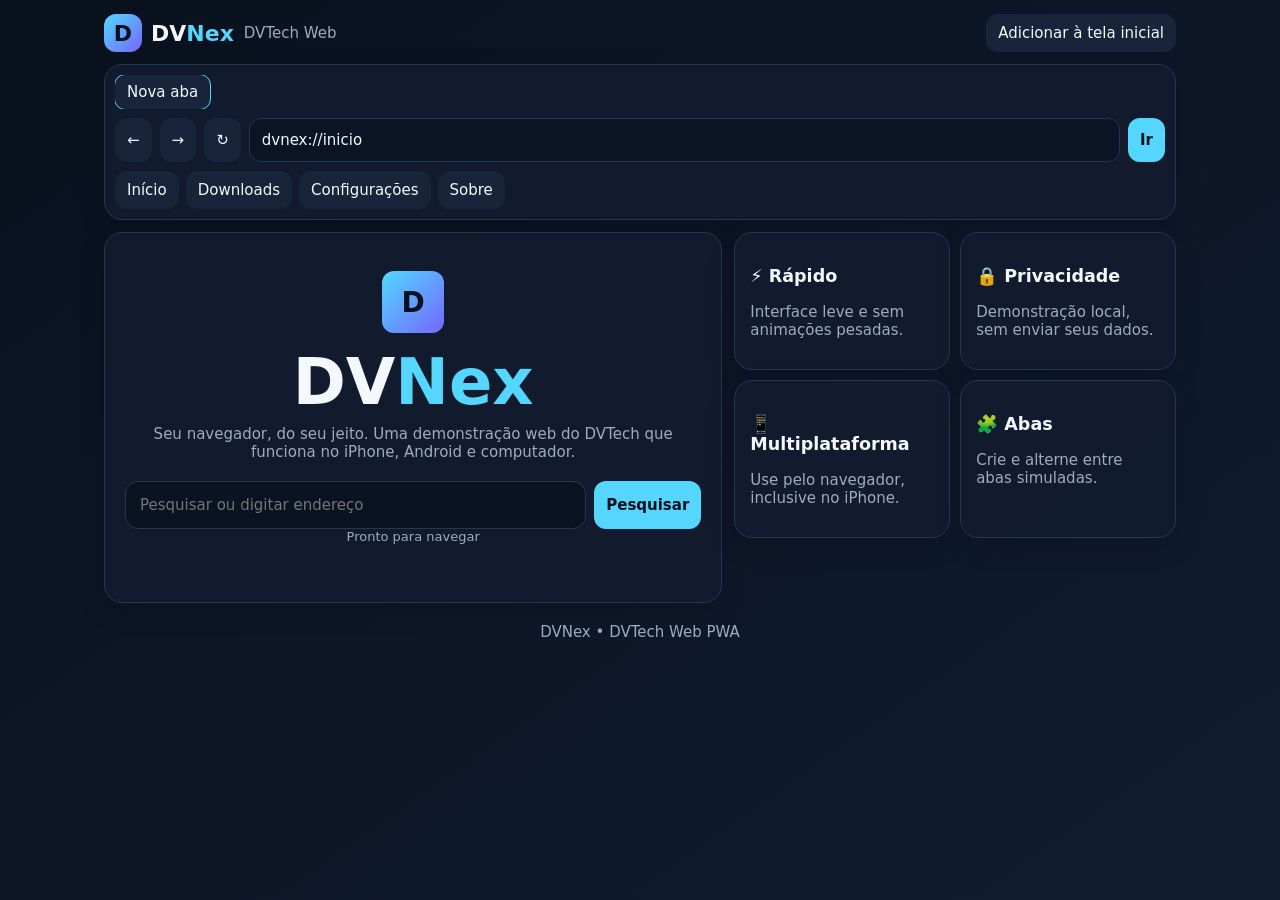
==== dvtech_demo.html @ a071e6f7 "Add files via upload" ====
<!doctype html><html lang="pt-BR"><head><meta charset="utf-8"><meta name="viewport" content="width=device-width,initial-scale=1,viewport-fit=cover"><meta name="theme-color" content="#101827"><meta name="apple-mobile-web-app-capable" content="yes"><meta name="apple-mobile-web-app-status-bar-style" content="black-translucent"><title>DVNex — DVTech Web</title><style>
:root{--bg:#0b1220;--panel:#111c2e;--panel2:#17243a;--text:#f4f7fb;--muted:#9eabc0;--accent:#54d6ff;--line:#263650}*{box-sizing:border-box}body{margin:0;background:linear-gradient(145deg,#09111e,#101c30);color:var(--text);font:15px system-ui,-apple-system,Segoe UI,sans-serif;min-height:100vh}button,input{font:inherit}button{cursor:pointer;border:0}.app{max-width:1100px;margin:auto;min-height:100vh;padding:14px}.top{display:flex;align-items:center;gap:10px;flex-wrap:wrap;margin-bottom:12px}.brand{display:flex;align-items:center;gap:9px;font-weight:800;font-size:22px}.brand span{color:var(--accent)}.logo{width:38px;height:38px;border-radius:12px;background:linear-gradient(135deg,#51d8ff,#7567ff);display:grid;place-items:center;color:#07111e;font-weight:900}.toolbar,.card{background:rgba(17,28,46,.94);border:1px solid var(--line);border-radius:18px;box-shadow:0 8px 28px #0002}.toolbar{padding:10px;display:grid;gap:9px}.tabs{display:flex;gap:7px;overflow:auto}.tab{background:var(--panel2);color:var(--muted);padding:8px 12px;border-radius:10px;white-space:nowrap}.tab.active{color:var(--text);outline:1px solid var(--accent)}.address{display:flex;gap:8px}.address input{min-width:0;flex:1;background:#0a1424;border:1px solid var(--line);color:var(--text);border-radius:12px;padding:12px}.btn{background:var(--panel2);color:var(--text);padding:10px 12px;border-radius:12px}.btn.primary{background:var(--accent);color:#06111d;font-weight:800}.nav{display:flex;gap:7px;flex-wrap:wrap}.content{display:grid;grid-template-columns:1.4fr 1fr;gap:12px;margin-top:12px}.card{padding:20px}.hero{text-align:center;padding:38px 20px}.hero h1{font-size:clamp(34px,6vw,64px);margin:12px 0 6px}.hero p{color:var(--muted);margin:0 auto 20px;max-width:560px}.search{display:flex;gap:8px;max-width:650px;margin:20px auto 0}.search input{flex:1;min-width:0;padding:14px;border-radius:13px;border:1px solid var(--line);background:#091321;color:var(--text)}h2{margin-top:0}.muted{color:var(--muted)}.feature{display:grid;grid-template-columns:repeat(2,1fr);gap:10px}.feature .card{padding:15px}.hidden{display:none!important}.status{color:#7df3b1;font-size:13px}.footer{text-align:center;color:var(--muted);padding:20px}.toast{position:fixed;bottom:20px;left:50%;transform:translateX(-50%);background:#e9f7ff;color:#07111e;padding:12px 16px;border-radius:12px;display:none;z-index:5}@media(max-width:720px){.content{grid-template-columns:1fr}.app{padding:9px}.hero{padding:28px 12px}.search{flex-direction:column}.address{flex-wrap:wrap}.address input{flex-basis:100%}}
</style></head><body><main class="app"><header class="top"><div class="brand"><div class="logo">D</div><div>DV<span>Nex</span></div></div><div class="muted">DVTech Web</div><div style="margin-left:auto"><button class="btn" id="install">Adicionar à tela inicial</button></div></header><section class="toolbar"><div class="tabs" id="tabs"><button class="tab active">Nova aba</button></div><div class="address"><button class="btn" id="back">←</button><button class="btn" id="forward">→</button><button class="btn" id="reload">↻</button><input id="url" value="dvnex://inicio" aria-label="Endereço ou pesquisa"><button class="btn primary" id="go">Ir</button></div><nav class="nav"><button class="btn" data-page="home">Início</button><button class="btn" data-page="downloads">Downloads</button><button class="btn" data-page="settings">Configurações</button><button class="btn" data-page="about">Sobre</button></nav></section><section id="home" class="content"><div class="card hero"><div class="logo" style="margin:auto;width:62px;height:62px;font-size:28px">D</div><h1>DV<span style="color:var(--accent)">Nex</span></h1><p>Seu navegador, do seu jeito. Uma demonstração web do DVTech que funciona no iPhone, Android e computador.</p><div class="search"><input id="search" placeholder="Pesquisar ou digitar endereço"><button class="btn primary" id="searchBtn">Pesquisar</button></div><p class="status" id="status">Pronto para navegar</p></div><div><div class="feature"><div class="card"><h3>⚡ Rápido</h3><p class="muted">Interface leve e sem animações pesadas.</p></div><div class="card"><h3>🔒 Privacidade</h3><p class="muted">Demonstração local, sem enviar seus dados.</p></div><div class="card"><h3>📱 Multiplataforma</h3><p class="muted">Use pelo navegador, inclusive no iPhone.</p></div><div class="card"><h3>🧩 Abas</h3><p class="muted">Crie e alterne entre abas simuladas.</p></div></div></div></section><section id="downloads" class="card hidden"><h2>Downloads</h2><p class="muted">Os downloads iniciados pela demonstração aparecerão aqui.</p><div id="downloadList">Nenhum download registrado.</div></section><section id="settings" class="card hidden"><h2>Configurações</h2><label><input type="checkbox" id="dark" checked> Tema escuro</label><br><br><label><input type="checkbox" id="animations"> Ativar animações leves</label><p class="muted">As preferências ficam salvas neste dispositivo.</p></section><section id="about" class="card hidden"><h2>Sobre o DVTech</h2><p class="muted">Versão web demonstrativa baseada na estrutura do projeto Android DVNex enviado: tela inicial, barra de endereço, abas, navegação, downloads e configurações.</p></section><footer class="footer">DVNex • DVTech Web PWA</footer></main><div class="toast" id="toast"></div><script>
const $=s=>document.querySelector(s), pages=['home','downloads','settings','about'];let history=[],pos=-1,tabs=1;function toast(t){const e=$('#toast');e.textContent=t;e.style.display='block';setTimeout(()=>e.style.display='none',1800)}function show(p){pages.forEach(x=>$('#'+x).classList.toggle('hidden',x!==p));document.querySelectorAll('[data-page]').forEach(b=>b.classList.toggle('primary',b.dataset.page===p))}function navigate(v){v=v.trim();if(!v)return;const target=/^https?:\/\//i.test(v)?v:'https://www.google.com/search?q='+encodeURIComponent(v);history=history.slice(0,pos+1);history.push(target);pos++;$('#url').value=target;$('#status').textContent='Destino preparado: '+target;toast('Navegação simulada');show('home')}$('#go').onclick=()=>navigate($('#url').value);$('#searchBtn').onclick=()=>navigate($('#search').value);$('#url').addEventListener('keydown',e=>{if(e.key==='Enter')navigate($('#url').value)});$('#back').onclick=()=>{if(pos>0){pos--;$('#url').value=history[pos]}else toast('Sem histórico anterior')};$('#forward').onclick=()=>{if(pos<history.length-1){pos++;$('#url').value=history[pos]}else toast('Sem próxima página')};$('#reload').onclick=()=>toast('Página atualizada sem recarregar a interface');document.querySelectorAll('[data-page]').forEach(b=>b.onclick=()=>show(b.dataset.page));$('#install').onclick=()=>toast('No iPhone: Compartilhar → Adicionar à Tela de Início');$('#dark').onchange=e=>{document.documentElement.style.setProperty('--bg',e.target.checked?'#0b1220':'#f4f7fb');document.documentElement.style.setProperty('--text',e.target.checked?'#f4f7fb':'#101827');document.documentElement.style.setProperty('--panel',e.target.checked?'#111c2e':'#fff');toast('Tema alterado')};$('#animations').onchange=e=>document.body.style.transition=e.target.checked?'background .2s':'none';
</script></body></html>
<style id="dvnex-adaptacao-final">
:root{color-scheme:dark}
*{box-sizing:border-box}
html{scroll-behavior:auto;-webkit-text-size-adjust:100%}
body{margin:0;min-width:0;overflow-x:hidden}
button,input,a,select,textarea{font:inherit}
button,a{touch-action:manipulation}
img,svg,video{max-width:100%;height:auto}
@media(prefers-reduced-motion:reduce){*,*::before,*::after{animation:none!important;transition:none!important;scroll-behavior:auto!important}}
</style>
<script>
(()=>{
 if(window.__DVNEX_ADAPTADO__)return;window.__DVNEX_ADAPTADO__=true;
 const $=(s,r=document)=>r.querySelector(s),$$=(s,r=document)=>[...r.querySelectorAll(s)];
 document.addEventListener('click',e=>{const a=e.target.closest('a[href]');if(!a)return;const h=a.getAttribute('href');if(!h||h.startsWith('#')||h.startsWith('mailto:')||h.startsWith('tel:'))return;try{new URL(h,location.href)}catch{e.preventDefault();}});
 $$('img').forEach(img=>{img.loading='eager';img.decoding='async';img.setAttribute('fetchpriority','low');});
 const address=$('input[type="url"],input[placeholder*="endereço" i],input[placeholder*="URL" i]');
 if(address){address.addEventListener('keydown',e=>{if(e.key==='Enter'){e.preventDefault();let v=address.value.trim();if(!v)return;if(!/^https?:\\/\\//i.test(v))v='https://www.google.com/search?q='+encodeURIComponent(v);location.href=v;}})}
})();
</script>
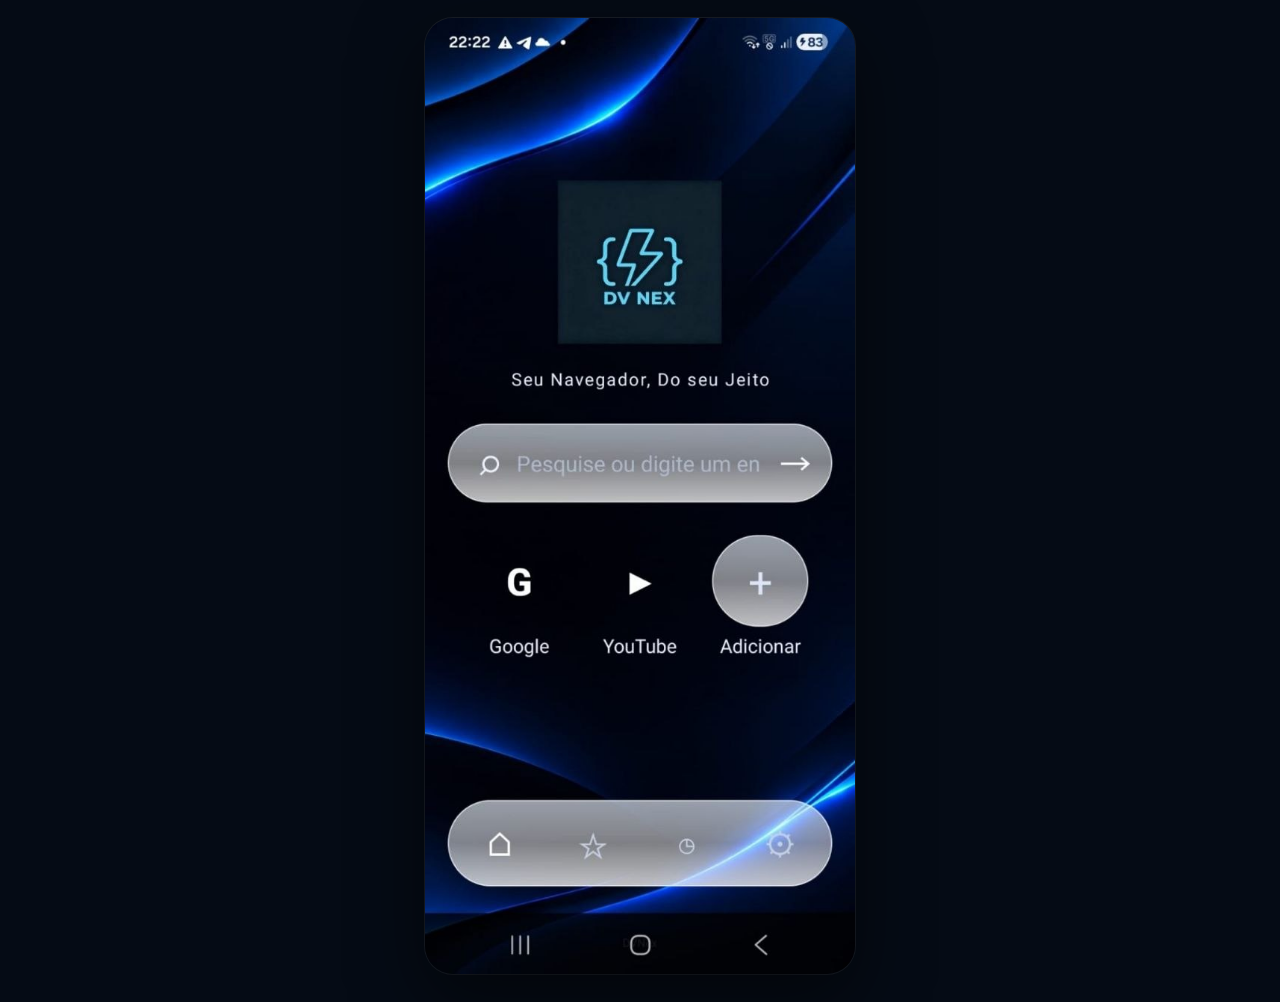
==== commit 22397544: "Add files via upload" ====
--- a/dvtech_demo.html
+++ b/dvtech_demo.html
@@ -1,25 +1,158 @@
-<!doctype html><html lang="pt-BR"><head><meta charset="utf-8"><meta name="viewport" content="width=device-width,initial-scale=1,viewport-fit=cover"><meta name="theme-color" content="#101827"><meta name="apple-mobile-web-app-capable" content="yes"><meta name="apple-mobile-web-app-status-bar-style" content="black-translucent"><title>DVNex — DVTech Web</title><style>
-:root{--bg:#0b1220;--panel:#111c2e;--panel2:#17243a;--text:#f4f7fb;--muted:#9eabc0;--accent:#54d6ff;--line:#263650}*{box-sizing:border-box}body{margin:0;background:linear-gradient(145deg,#09111e,#101c30);color:var(--text);font:15px system-ui,-apple-system,Segoe UI,sans-serif;min-height:100vh}button,input{font:inherit}button{cursor:pointer;border:0}.app{max-width:1100px;margin:auto;min-height:100vh;padding:14px}.top{display:flex;align-items:center;gap:10px;flex-wrap:wrap;margin-bottom:12px}.brand{display:flex;align-items:center;gap:9px;font-weight:800;font-size:22px}.brand span{color:var(--accent)}.logo{width:38px;height:38px;border-radius:12px;background:linear-gradient(135deg,#51d8ff,#7567ff);display:grid;place-items:center;color:#07111e;font-weight:900}.toolbar,.card{background:rgba(17,28,46,.94);border:1px solid var(--line);border-radius:18px;box-shadow:0 8px 28px #0002}.toolbar{padding:10px;display:grid;gap:9px}.tabs{display:flex;gap:7px;overflow:auto}.tab{background:var(--panel2);color:var(--muted);padding:8px 12px;border-radius:10px;white-space:nowrap}.tab.active{color:var(--text);outline:1px solid var(--accent)}.address{display:flex;gap:8px}.address input{min-width:0;flex:1;background:#0a1424;border:1px solid var(--line);color:var(--text);border-radius:12px;padding:12px}.btn{background:var(--panel2);color:var(--text);padding:10px 12px;border-radius:12px}.btn.primary{background:var(--accent);color:#06111d;font-weight:800}.nav{display:flex;gap:7px;flex-wrap:wrap}.content{display:grid;grid-template-columns:1.4fr 1fr;gap:12px;margin-top:12px}.card{padding:20px}.hero{text-align:center;padding:38px 20px}.hero h1{font-size:clamp(34px,6vw,64px);margin:12px 0 6px}.hero p{color:var(--muted);margin:0 auto 20px;max-width:560px}.search{display:flex;gap:8px;max-width:650px;margin:20px auto 0}.search input{flex:1;min-width:0;padding:14px;border-radius:13px;border:1px solid var(--line);background:#091321;color:var(--text)}h2{margin-top:0}.muted{color:var(--muted)}.feature{display:grid;grid-template-columns:repeat(2,1fr);gap:10px}.feature .card{padding:15px}.hidden{display:none!important}.status{color:#7df3b1;font-size:13px}.footer{text-align:center;color:var(--muted);padding:20px}.toast{position:fixed;bottom:20px;left:50%;transform:translateX(-50%);background:#e9f7ff;color:#07111e;padding:12px 16px;border-radius:12px;display:none;z-index:5}@media(max-width:720px){.content{grid-template-columns:1fr}.app{padding:9px}.hero{padding:28px 12px}.search{flex-direction:column}.address{flex-wrap:wrap}.address input{flex-basis:100%}}
-</style></head><body><main class="app"><header class="top"><div class="brand"><div class="logo">D</div><div>DV<span>Nex</span></div></div><div class="muted">DVTech Web</div><div style="margin-left:auto"><button class="btn" id="install">Adicionar à tela inicial</button></div></header><section class="toolbar"><div class="tabs" id="tabs"><button class="tab active">Nova aba</button></div><div class="address"><button class="btn" id="back">←</button><button class="btn" id="forward">→</button><button class="btn" id="reload">↻</button><input id="url" value="dvnex://inicio" aria-label="Endereço ou pesquisa"><button class="btn primary" id="go">Ir</button></div><nav class="nav"><button class="btn" data-page="home">Início</button><button class="btn" data-page="downloads">Downloads</button><button class="btn" data-page="settings">Configurações</button><button class="btn" data-page="about">Sobre</button></nav></section><section id="home" class="content"><div class="card hero"><div class="logo" style="margin:auto;width:62px;height:62px;font-size:28px">D</div><h1>DV<span style="color:var(--accent)">Nex</span></h1><p>Seu navegador, do seu jeito. Uma demonstração web do DVTech que funciona no iPhone, Android e computador.</p><div class="search"><input id="search" placeholder="Pesquisar ou digitar endereço"><button class="btn primary" id="searchBtn">Pesquisar</button></div><p class="status" id="status">Pronto para navegar</p></div><div><div class="feature"><div class="card"><h3>⚡ Rápido</h3><p class="muted">Interface leve e sem animações pesadas.</p></div><div class="card"><h3>🔒 Privacidade</h3><p class="muted">Demonstração local, sem enviar seus dados.</p></div><div class="card"><h3>📱 Multiplataforma</h3><p class="muted">Use pelo navegador, inclusive no iPhone.</p></div><div class="card"><h3>🧩 Abas</h3><p class="muted">Crie e alterne entre abas simuladas.</p></div></div></div></section><section id="downloads" class="card hidden"><h2>Downloads</h2><p class="muted">Os downloads iniciados pela demonstração aparecerão aqui.</p><div id="downloadList">Nenhum download registrado.</div></section><section id="settings" class="card hidden"><h2>Configurações</h2><label><input type="checkbox" id="dark" checked> Tema escuro</label><br><br><label><input type="checkbox" id="animations"> Ativar animações leves</label><p class="muted">As preferências ficam salvas neste dispositivo.</p></section><section id="about" class="card hidden"><h2>Sobre o DVTech</h2><p class="muted">Versão web demonstrativa baseada na estrutura do projeto Android DVNex enviado: tela inicial, barra de endereço, abas, navegação, downloads e configurações.</p></section><footer class="footer">DVNex • DVTech Web PWA</footer></main><div class="toast" id="toast"></div><script>
-const $=s=>document.querySelector(s), pages=['home','downloads','settings','about'];let history=[],pos=-1,tabs=1;function toast(t){const e=$('#toast');e.textContent=t;e.style.display='block';setTimeout(()=>e.style.display='none',1800)}function show(p){pages.forEach(x=>$('#'+x).classList.toggle('hidden',x!==p));document.querySelectorAll('[data-page]').forEach(b=>b.classList.toggle('primary',b.dataset.page===p))}function navigate(v){v=v.trim();if(!v)return;const target=/^https?:\/\//i.test(v)?v:'https://www.google.com/search?q='+encodeURIComponent(v);history=history.slice(0,pos+1);history.push(target);pos++;$('#url').value=target;$('#status').textContent='Destino preparado: '+target;toast('Navegação simulada');show('home')}$('#go').onclick=()=>navigate($('#url').value);$('#searchBtn').onclick=()=>navigate($('#search').value);$('#url').addEventListener('keydown',e=>{if(e.key==='Enter')navigate($('#url').value)});$('#back').onclick=()=>{if(pos>0){pos--;$('#url').value=history[pos]}else toast('Sem histórico anterior')};$('#forward').onclick=()=>{if(pos<history.length-1){pos++;$('#url').value=history[pos]}else toast('Sem próxima página')};$('#reload').onclick=()=>toast('Página atualizada sem recarregar a interface');document.querySelectorAll('[data-page]').forEach(b=>b.onclick=()=>show(b.dataset.page));$('#install').onclick=()=>toast('No iPhone: Compartilhar → Adicionar à Tela de Início');$('#dark').onchange=e=>{document.documentElement.style.setProperty('--bg',e.target.checked?'#0b1220':'#f4f7fb');document.documentElement.style.setProperty('--text',e.target.checked?'#f4f7fb':'#101827');document.documentElement.style.setProperty('--panel',e.target.checked?'#111c2e':'#fff');toast('Tema alterado')};$('#animations').onchange=e=>document.body.style.transition=e.target.checked?'background .2s':'none';
-</script></body></html>
-<style id="dvnex-adaptacao-final">
-:root{color-scheme:dark}
-*{box-sizing:border-box}
-html{scroll-behavior:auto;-webkit-text-size-adjust:100%}
-body{margin:0;min-width:0;overflow-x:hidden}
-button,input,a,select,textarea{font:inherit}
-button,a{touch-action:manipulation}
-img,svg,video{max-width:100%;height:auto}
-@media(prefers-reduced-motion:reduce){*,*::before,*::after{animation:none!important;transition:none!important;scroll-behavior:auto!important}}
+<!doctype html>
+<html lang="pt-BR">
+<head>
+<meta charset="utf-8">
+<meta name="viewport" content="width=device-width,initial-scale=1,viewport-fit=cover">
+<meta name="theme-color" content="#061120">
+<title>DVTech — Demonstração</title>
+<style>
+  :root{color-scheme:dark;--cyan:#5bd8ff}
+  *{box-sizing:border-box}
+  html,body{margin:0;min-height:100%;background:#050b15;font-family:system-ui,-apple-system,Segoe UI,Roboto,Arial,sans-serif}
+  body{display:flex;justify-content:center;align-items:flex-start;padding:18px 10px 28px;overflow-x:hidden}
+  .demo{width:min(94vw,430px);position:relative;}
+  .screen{position:relative;width:100%;aspect-ratio:576/1280;border-radius:28px;overflow:hidden;background:#08101c;box-shadow:0 26px 70px rgba(0,0,0,.52),0 0 0 1px rgba(255,255,255,.08)}
+  .screen img{position:absolute;inset:0;width:100%;height:100%;display:block;object-fit:cover;user-select:none;-webkit-user-drag:none}
+  button,input{font:inherit}
+  .hotspot{position:absolute;border:0;background:rgba(255,255,255,.001);padding:0;margin:0;cursor:pointer;z-index:4;-webkit-tap-highlight-color:transparent}
+  .hotspot:focus-visible{outline:2px solid rgba(91,216,255,.95);outline-offset:2px;border-radius:14px}
+  .search-wrap{position:absolute;left:5.2%;top:42.6%;width:89.5%;height:8.45%;z-index:5;border-radius:999px;display:none;align-items:center;padding:0 15%;background:rgba(225,232,241,.96);box-shadow:0 2px 0 rgba(255,255,255,.3) inset,0 8px 22px rgba(0,0,0,.2)}
+  .search-wrap.active{display:flex}
+  .search-wrap input{width:100%;height:100%;border:0;outline:0;background:transparent;color:#243245;font-size:clamp(14px,4.2vw,22px);font-weight:500;text-align:left}
+  .search-go{position:absolute;right:2.5%;top:6%;width:14%;height:88%;border:0;background:transparent;color:#334155;font-size:clamp(25px,6vw,42px);cursor:pointer}
+  .toast{position:absolute;left:50%;bottom:6.5%;transform:translateX(-50%);z-index:20;min-width:55%;max-width:90%;padding:11px 14px;border-radius:14px;background:rgba(8,15,28,.92);border:1px solid rgba(255,255,255,.16);color:#fff;text-align:center;font-size:14px;box-shadow:0 10px 30px rgba(0,0,0,.35);opacity:0;pointer-events:none;transition:opacity .16s ease,transform .16s ease}
+  .toast.show{opacity:1;transform:translateX(-50%) translateY(-3px)}
+  .modal-backdrop{position:absolute;inset:0;z-index:15;background:rgba(0,0,0,.48);display:none;align-items:center;justify-content:center;padding:8%}
+  .modal-backdrop.show{display:flex}
+  .modal{width:100%;max-height:72%;overflow:auto;border-radius:20px;background:rgba(10,18,31,.98);border:1px solid rgba(255,255,255,.14);box-shadow:0 22px 60px rgba(0,0,0,.5);padding:18px;color:#fff}
+  .modal h3{margin:0 0 12px;font-size:20px}.modal p{color:#b6c1d0;margin:8px 0 14px}.row{display:flex;gap:8px;flex-wrap:wrap}.row button{border:0;border-radius:12px;padding:10px 12px;background:#1a2a43;color:#fff;cursor:pointer}.row .primary{background:var(--cyan);color:#06111b;font-weight:800}
+  .history-item,.favorite-item{display:flex;align-items:center;justify-content:space-between;gap:10px;padding:10px 0;border-top:1px solid rgba(255,255,255,.08);font-size:13px}.muted{color:#91a0b6}
+  @media(max-width:520px){body{padding:6px 0 14px}.demo{width:100vw}.screen{border-radius:0;box-shadow:none}.search-wrap{padding-left:13%;padding-right:15%}}
 </style>
+</head>
+<body>
+<main class="demo" aria-label="Demonstração interativa do DVTech">
+  <section class="screen" id="screen">
+    <img src="DVNex_demo.png" alt="Interface do DVTech">
+
+    <!-- Pesquisa -->
+    <button class="hotspot" id="searchHotspot" aria-label="Pesquisar" style="left:5.2%;top:42.55%;width:89.5%;height:8.5%"></button>
+    <div class="search-wrap" id="searchWrap">
+      <input id="searchInput" aria-label="Pesquisar ou digitar um endereço" autocomplete="off" autocapitalize="none" spellcheck="false">
+      <button class="search-go" id="searchGo" aria-label="Abrir pesquisa">→</button>
+    </div>
+
+    <!-- Atalhos -->
+    <button class="hotspot" id="googleHotspot" aria-label="Abrir Google" style="left:7%;top:56.7%;width:22%;height:14.5%"></button>
+    <button class="hotspot" id="youtubeHotspot" aria-label="Abrir YouTube" style="left:38%;top:56.7%;width:22%;height:14.5%"></button>
+    <button class="hotspot" id="addHotspot" aria-label="Adicionar atalho" style="left:66%;top:54.7%;width:28%;height:18%"></button>
+
+    <!-- Navegação inferior -->
+    <button class="hotspot" id="homeHotspot" aria-label="Início" style="left:5%;top:80.3%;width:20%;height:9.8%"></button>
+    <button class="hotspot" id="favoritesHotspot" aria-label="Favoritos" style="left:27%;top:80.3%;width:20%;height:9.8%"></button>
+    <button class="hotspot" id="historyHotspot" aria-label="Histórico" style="left:49%;top:80.3%;width:20%;height:9.8%"></button>
+    <button class="hotspot" id="settingsHotspot" aria-label="Configurações" style="left:72%;top:80.3%;width:22%;height:9.8%"></button>
+
+    <div class="search-wrap" aria-hidden="true"></div>
+    <div class="toast" id="toast" role="status" aria-live="polite"></div>
+
+    <div class="modal-backdrop" id="modalBackdrop">
+      <div class="modal" id="modal" role="dialog" aria-modal="true">
+        <h3 id="modalTitle">DVTech</h3>
+        <div id="modalBody"></div>
+        <div class="row" style="margin-top:14px"><button class="primary" id="modalClose">Fechar</button></div>
+      </div>
+    </div>
+  </section>
+</main>
 <script>
-(()=>{
- if(window.__DVNEX_ADAPTADO__)return;window.__DVNEX_ADAPTADO__=true;
- const $=(s,r=document)=>r.querySelector(s),$$=(s,r=document)=>[...r.querySelectorAll(s)];
- document.addEventListener('click',e=>{const a=e.target.closest('a[href]');if(!a)return;const h=a.getAttribute('href');if(!h||h.startsWith('#')||h.startsWith('mailto:')||h.startsWith('tel:'))return;try{new URL(h,location.href)}catch{e.preventDefault();}});
- $$('img').forEach(img=>{img.loading='eager';img.decoding='async';img.setAttribute('fetchpriority','low');});
- const address=$('input[type="url"],input[placeholder*="endereço" i],input[placeholder*="URL" i]');
- if(address){address.addEventListener('keydown',e=>{if(e.key==='Enter'){e.preventDefault();let v=address.value.trim();if(!v)return;if(!/^https?:\\/\\//i.test(v))v='https://www.google.com/search?q='+encodeURIComponent(v);location.href=v;}})}
+(() => {
+  const screen = document.getElementById('screen');
+  const searchWrap = document.getElementById('searchWrap');
+  const searchInput = document.getElementById('searchInput');
+  const toast = document.getElementById('toast');
+  const modalBackdrop = document.getElementById('modalBackdrop');
+  const modalTitle = document.getElementById('modalTitle');
+  const modalBody = document.getElementById('modalBody');
+  const history = JSON.parse(localStorage.getItem('dvnex_demo_history') || '[]');
+  const favorites = JSON.parse(localStorage.getItem('dvnex_demo_favorites') || '[]');
+  let toastTimer = null;
+
+  function showToast(text){
+    toast.textContent = text;
+    toast.classList.add('show');
+    clearTimeout(toastTimer);
+    toastTimer = setTimeout(()=>toast.classList.remove('show'), 1800);
+  }
+  function openSearch(){
+    searchWrap.classList.add('active');
+    searchWrap.setAttribute('aria-hidden','false');
+    searchInput.focus();
+  }
+  function closeSearch(){
+    searchWrap.classList.remove('active');
+    searchWrap.setAttribute('aria-hidden','true');
+  }
+  function go(value){
+    const v = value.trim();
+    if(!v){ showToast('Digite algo para pesquisar'); searchInput.focus(); return; }
+    const url = /^https?:\/\//i.test(v) ? v : 'https://www.google.com/search?q='+encodeURIComponent(v);
+    try{
+      history.unshift({url, time:new Date().toLocaleString('pt-BR')});
+      history.splice(12);
+      localStorage.setItem('dvnex_demo_history', JSON.stringify(history));
+    }catch(_){ }
+    closeSearch();
+    window.open(url, '_blank', 'noopener,noreferrer');
+  }
+  function modal(title, html){
+    modalTitle.textContent = title;
+    modalBody.innerHTML = html;
+    modalBackdrop.classList.add('show');
+  }
+  function closeModal(){ modalBackdrop.classList.remove('show'); }
+
+  document.getElementById('searchHotspot').addEventListener('click', openSearch);
+  document.getElementById('searchGo').addEventListener('click', e=>{e.stopPropagation();go(searchInput.value)});
+  searchInput.addEventListener('keydown', e=>{ if(e.key==='Enter') go(searchInput.value); if(e.key==='Escape') closeSearch(); });
+
+  document.getElementById('googleHotspot').addEventListener('click', ()=>window.open('https://www.google.com','_blank','noopener,noreferrer'));
+  document.getElementById('youtubeHotspot').addEventListener('click', ()=>window.open('https://www.youtube.com','_blank','noopener,noreferrer'));
+
+  document.getElementById('addHotspot').addEventListener('click', ()=>{
+    const name = window.prompt('Nome do atalho:', 'Meu site');
+    if(!name) return;
+    const urlRaw = window.prompt('Endereço do site:', 'https://');
+    if(!urlRaw) return;
+    const url = /^https?:\/\//i.test(urlRaw) ? urlRaw : 'https://'+urlRaw;
+    try{
+      favorites.unshift({name, url});
+      favorites.splice(0,8);
+      localStorage.setItem('dvnex_demo_favorites', JSON.stringify(favorites));
+      showToast('Atalho adicionado');
+    }catch(_){ showToast('Atalho adicionado nesta demonstração'); }
+  });
+
+  document.getElementById('homeHotspot').addEventListener('click', ()=>{closeModal(); closeSearch(); showToast('Página inicial')});
+  document.getElementById('favoritesHotspot').addEventListener('click', ()=>{
+    const items = favorites.length ? favorites.map((x,i)=>`<div class="favorite-item"><span>${escapeHtml(x.name)}</span><button class="rowBtn" data-fav="${i}">Abrir</button></div>`).join('') : '<p class="muted">Nenhum atalho adicionado ainda.</p>';
+    modal('Favoritos', items);
+    modalBody.querySelectorAll('[data-fav]').forEach(btn=>btn.addEventListener('click',()=>{const f=favorites[Number(btn.dataset.fav)]; if(f) window.open(f.url,'_blank','noopener,noreferrer')}));
+  });
+  document.getElementById('historyHotspot').addEventListener('click', ()=>{
+    const items = history.length ? history.map((x,i)=>`<div class="history-item"><span>${escapeHtml(x.url)}<br><span class="muted">${escapeHtml(x.time)}</span></span><button data-hist="${i}">Abrir</button></div>`).join('') : '<p class="muted">Nenhum histórico nesta demonstração.</p>';
+    modal('Histórico', items);
+    modalBody.querySelectorAll('[data-hist]').forEach(btn=>btn.addEventListener('click',()=>{const h=history[Number(btn.dataset.hist)]; if(h) window.open(h.url,'_blank','noopener,noreferrer')}));
+  });
+  document.getElementById('settingsHotspot').addEventListener('click', ()=>{
+    modal('Configurações', '<p>Esta demonstração usa a imagem original apenas como visual. Os controles acima são elementos reais e interativos.</p><div class="row"><button id="clearData">Limpar dados da demonstração</button></div>');
+    document.getElementById('clearData').addEventListener('click',()=>{localStorage.removeItem('dvnex_demo_history');localStorage.removeItem('dvnex_demo_favorites');location.reload()});
+  });
+  document.getElementById('modalClose').addEventListener('click', closeModal);
+  modalBackdrop.addEventListener('click', e=>{if(e.target===modalBackdrop)closeModal()});
+
+  function escapeHtml(value){ return String(value).replace(/[&<>'"]/g, c => ({'&':'&amp;','<':'&lt;','>':'&gt;','\'':'&#39;','"':'&quot;'}[c])); }
 })();
 </script>
+</body>
+</html>
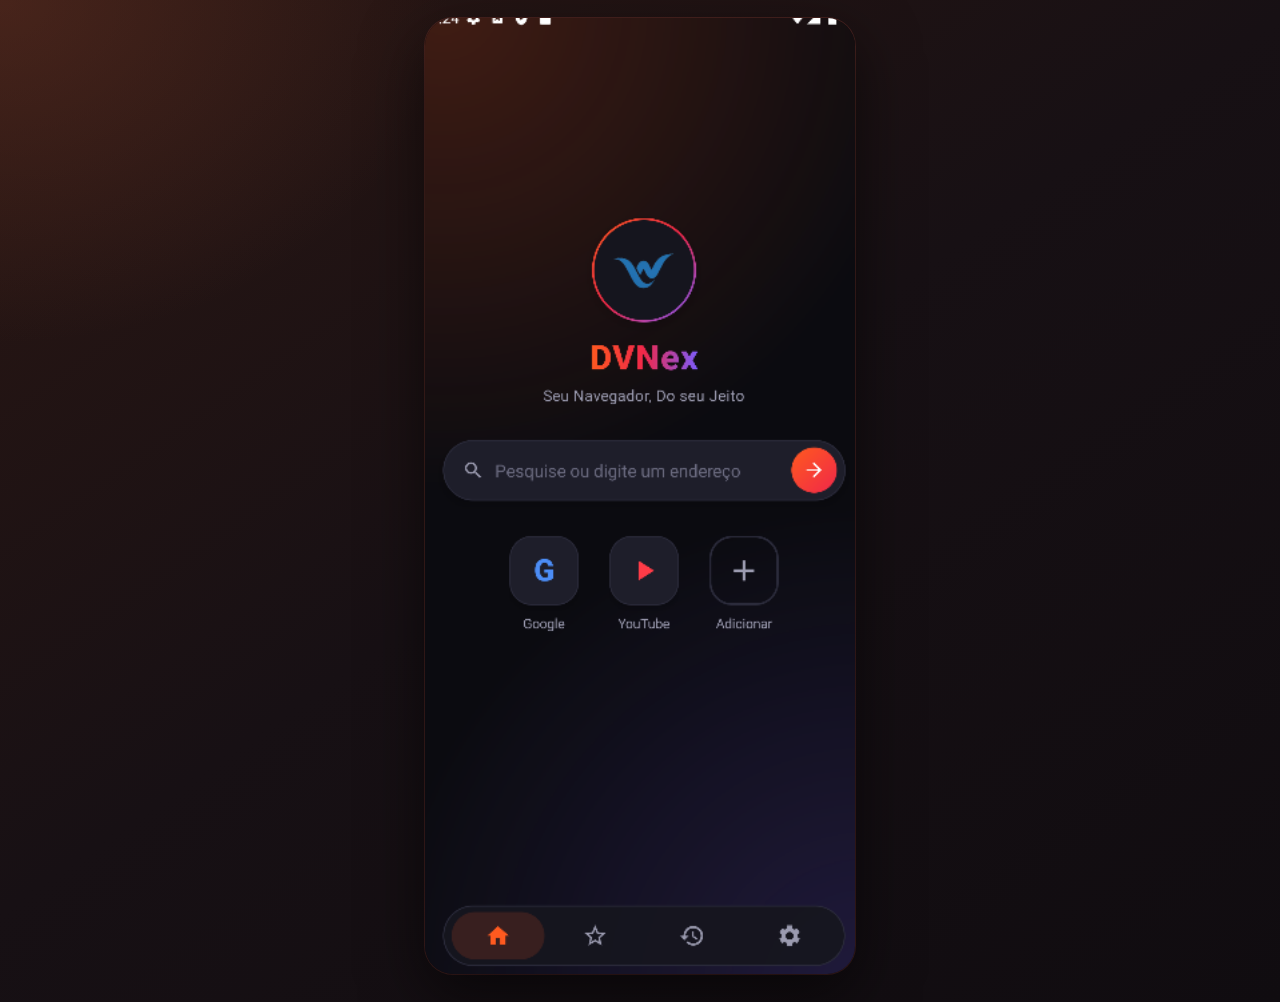
==== commit 68ec2ab2: "Match DVNex interactive demo controls to warm brand palette" ====
--- a/dvtech_demo.html
+++ b/dvtech_demo.html
@@ -28,6 +28,39 @@
   .modal h3{margin:0 0 12px;font-size:20px}.modal p{color:#b6c1d0;margin:8px 0 14px}.row{display:flex;gap:8px;flex-wrap:wrap}.row button{border:0;border-radius:12px;padding:10px 12px;background:#1a2a43;color:#fff;cursor:pointer}.row .primary{background:var(--cyan);color:#06111b;font-weight:800}
   .history-item,.favorite-item{display:flex;align-items:center;justify-content:space-between;gap:10px;padding:10px 0;border-top:1px solid rgba(255,255,255,.08);font-size:13px}.muted{color:#91a0b6}
   @media(max-width:520px){body{padding:6px 0 14px}.demo{width:100vw}.screen{border-radius:0;box-shadow:none}.search-wrap{padding-left:13%;padding-right:15%}}
+</style>
+
+<style id="dvnex-warm-demo-theme">
+:root{color-scheme:dark;--cyan:#ff6245}
+html,body{background:#100c10!important}
+body{
+  background:
+    radial-gradient(680px 520px at 0% 0%,rgba(109,53,37,.43),transparent 66%),
+    linear-gradient(145deg,#2b1713 0%,#171014 48%,#100c10 100%)!important;
+}
+.screen{background:#100c10!important;box-shadow:0 22px 62px rgba(0,0,0,.55),0 0 0 1px rgba(255,108,83,.18)!important}
+.hotspot:focus-visible{outline:2px solid #ff7657!important;box-shadow:0 0 0 4px rgba(255,81,54,.18)!important}
+.search-wrap{
+  background:rgba(28,17,19,.96)!important;
+  border:1px solid rgba(255,108,82,.36)!important;
+  box-shadow:0 2px 0 rgba(255,225,216,.04) inset,0 8px 22px rgba(0,0,0,.3),0 0 22px rgba(219,62,91,.08)!important;
+}
+.search-wrap input{color:#fff3f1!important;caret-color:#ff7657}
+.search-wrap input::placeholder{color:#b9a4a6}
+.search-go{
+  background:linear-gradient(135deg,#ff5938 0%,#e3416d 58%,#a45acb 100%)!important;
+  color:#fff!important;border-radius:50%!important;
+  box-shadow:0 4px 14px rgba(224,62,85,.25)!important;
+}
+.toast{background:rgba(29,16,18,.96)!important;border-color:rgba(255,108,82,.27)!important;color:#fff5f3!important}
+.modal{background:linear-gradient(145deg,rgba(47,26,24,.99),rgba(19,13,17,.99))!important;border-color:rgba(255,108,82,.25)!important}
+.modal h3{color:#fff5f3}
+.modal p,.muted{color:#c1abad!important}
+.row button,.row .rowBtn{
+  background:rgba(65,34,33,.9)!important;border:1px solid rgba(255,108,82,.27)!important;color:#fff2ef!important;
+}
+.row .primary{background:linear-gradient(130deg,#ff5938 0%,#e3416d 58%,#a45acb 100%)!important;color:#fff!important;font-weight:800}
+.history-item,.favorite-item{border-top-color:rgba(255,108,82,.16)!important}
 </style>
 </head>
 <body>
